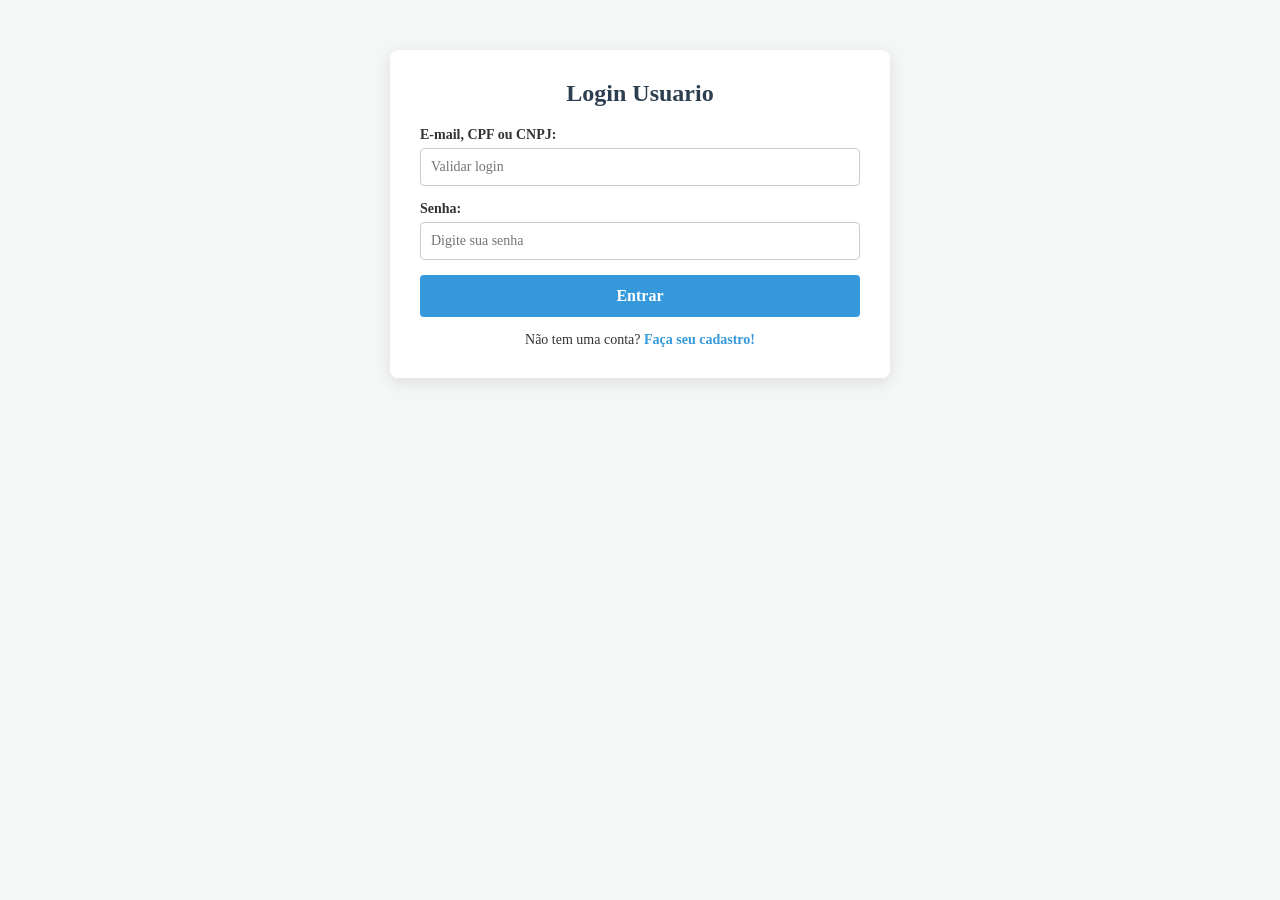
==== index.html @ 521ee516 "Rename index (1).html to index.html" ====
<!DOCTYPE html>
<html lang="pt-br">

<head>
    <meta charset="UTF-8">
    <meta name="viewport" content="width=device-width, initial-scale=1.0">
    <title>Pagina de Login</title>
    <link rel="stylesheet" href="cssGlobal.css">
</head>

<body>

    <div id="container">
        <h2>Login Usuario</h2>
        
        <!-- nesse coiso de baixo voce bota php  -->
        <form action="login.php" method="POST">
        
            <div class="grupo">
                <label for="login">E-mail, CPF ou CNPJ:</label>
                <input type="text" id="login" name="identificar" required placeholder="Validar login">
            </div>
            
            <div class="grupo">
                <label for="senha">Senha:</label>
                <input type="password" id="senha" name="Senha" required placeholder="Digite sua senha">
            </div>
            
            <button type="submit">Entrar</button>
        </form>
        
        <div class="link">
            <p>Não tem uma conta? <a href="Cadastro.html">Faça seu cadastro!</a></p>
        </div>
		
    </div>
	
</body>

</html>
---- cssGlobal.css ----
*{
	margin: 0;
	padding: 0;
	box-sizing: border-box;
	font-family: 'Times New Roman', Times, serif;
}

body
{
	background-color: #f4f7f6;
	color: #333;
    display: flex;
    flex-direction: column;
    min-height: 100vh;
}

#container 
{
    max-width: 500px;
    width: 90%;
    margin: 50px auto;
    background: #ffffff;
    padding: 30px;
    border-radius: 8px;
    box-shadow: 0 4px 15px rgba(0,0,0,0.1);
}

h2 
{
    text-align: center;
    margin-bottom: 20px;
    color: #2c3e50;
}


.grupo 
{
    margin-bottom: 15px;
}

label 
{
    display: block;
    margin-bottom: 5px;
    font-weight: 600;
    font-size: 14px;
}

input, select, textarea 
{
    width: 100%;
    padding: 10px;
    border: 1px solid #ccc;
    border-radius: 4px;
    font-size: 14px;
}

input:focus, select:focus, textarea:focus 
{
    border-color: #3498db;
    outline: none;
}

button 
{
    width: 100%;
    padding: 12px;
    background-color: #3498db;
    color: white;
    border: none;
    border-radius: 4px;
    font-size: 16px;
    font-weight: bold;
    cursor: pointer;
    transition: background 0.3s;
}

button:hover 
{
    background-color: #2980b9;
}

.link 
{
    text-align: center;
    margin-top: 15px;
    font-size: 14px;
}

.link a 
{
    color: #3498db;
    text-decoration: none;
    font-weight: bold;
}


#botoesCadastro 
{
    display: flex;
    justify-content: space-around;
    margin-bottom: 20px;
    border-bottom: 2px solid #ddd;
}

.tab-btn 
{
    padding: 10px 20px;
    cursor: pointer;
    font-weight: bold;
    color: #7f8c8d;
    transition: color 0.3s;
}

.tab-btn.active 
{
    color: #3498db;
    border-bottom: 3px solid #3498db;
}

.form-cadastro 
{
    display: none;
}

.form-cadastro.active 
{
    display: block;
}

header 
{
    background-color: #2c3e50;
    color: white;
    padding: 20px;
    display: flex;
    justify-content: space-between;
    align-items: center;
}

#logo 
{
    font-size: 24px;
    font-weight: bold;
}

nav a 
{
    color: white;
    text-decoration: none;
    margin-left: 20px;
}

#vitrine 
{
    max-width: 1200px;
    margin: 30px auto;
    padding: 0 20px;
}

#produtos 
{
    display: grid;
    grid-template-columns: repeat(auto-fill, minmax(250px, 1fr));
    gap: 20px;
    margin-top: 20px;
}


.produto-card 
{
    background: white;
    border-radius: 8px;
    overflow: hidden;
    box-shadow: 0 2px 8px rgba(0,0,0,0.1);
    display: flex;
    flex-direction: column;
}

.produtoImagem 
{
    width: 100%;
    height: 200px;
    background-color: #e0e0e0;
    display: flex;
    align-items: center;
    justify-content: center;
    color: #7f8c8d;
}

.produtoInformacoes 
{
    padding: 15px;
    flex-grow: 1;
    display: flex;
    flex-direction: column;
    justify-content: space-between;
}

.titulo 
{
    font-size: 18px;
    margin-bottom: 10px;
    color: #2c3e50;
}

.descricao 
{
    font-size: 14px;
    color: #7f8c8d;
    margin-bottom: 15px;
}

#link-vendedor 
{
    display: inline-block; 
    transition: color 0.3s ease;
}

nav a.active 
{
    border-bottom: 2px solid #3498db;
    padding-bottom: 5px;
    font-weight: bold;
}
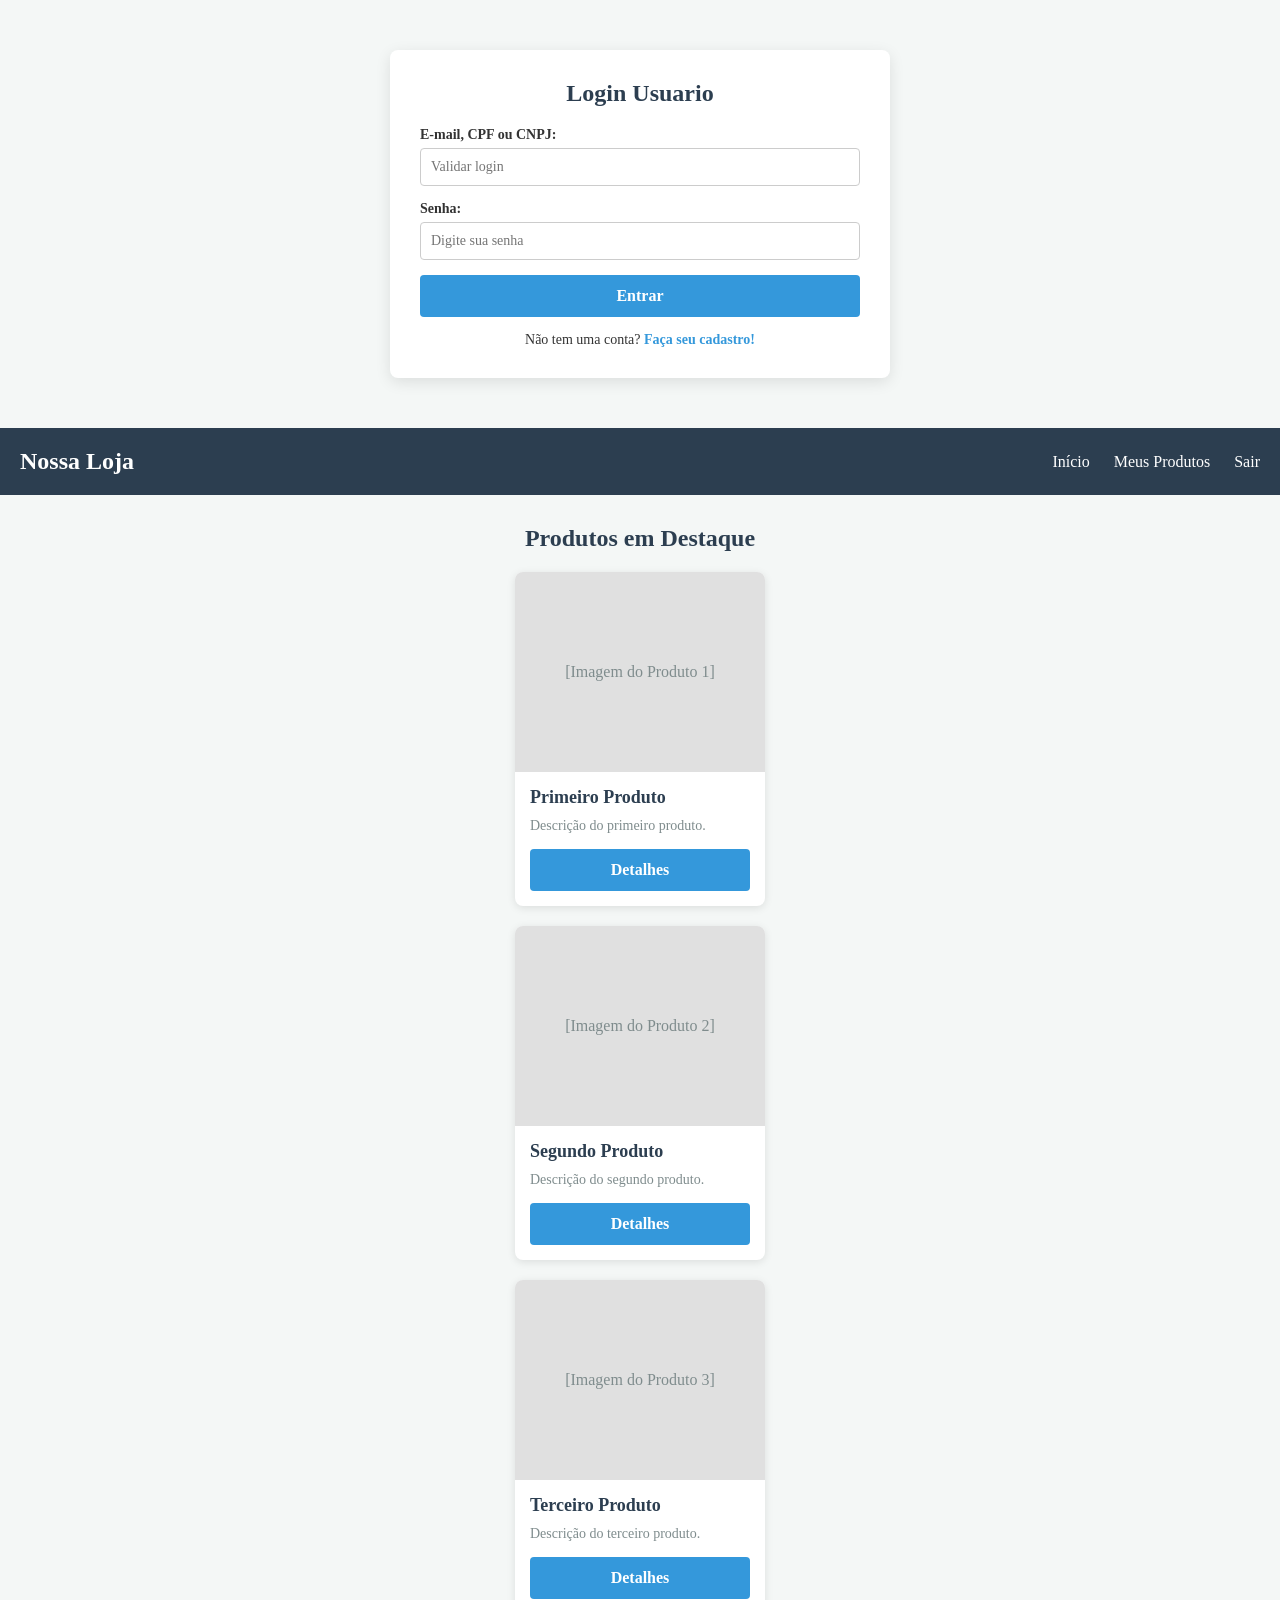
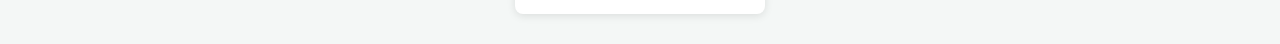
==== commit 8c5e805d: "Update index.html" ====
--- a/index.html
+++ b/index.html
@@ -34,7 +34,82 @@
         </div>
 		
     </div>
-	
+	<!DOCTYPE html>
+<html lang="pt-br">
+<head>
+
+    <meta charset="UTF-8">
+    <meta name="viewport" content="width=device-width, initial-scale=1.0">
+    <title>Nossa Vitrine</title>
+    <link rel="stylesheet" href="cssGlobal.css">
+</head>
+
+<body>
+
+    <header>
+        <div id="logo">Nossa Loja</div>
+		
+        <nav>
+            <a href="#">Início</a>
+            <a href="#">Meus Produtos</a>
+            <a href="index.html">Sair</a>
+        </nav>
+		
+    </header>
+    
+    <main id="vitrine">
+    
+        <h2>Produtos em Destaque</h2>
+        
+        <div id="produtos">
+            
+            <div class="produto-card">
+			
+                <div class="produtoImagem">
+                    <span>[Imagem do Produto 1]</span>
+                </div>
+				
+                <div class="produtoInformacoes">
+                    <h3 class="titulo">Primeiro Produto</h3>
+                    <p class="descricao">Descrição do primeiro produto.</p>
+                    <button>Detalhes</button>
+                </div>
+				
+            </div>
+            
+            <div class="produto-card">
+			
+                <div class="produtoImagem">
+                    <span>[Imagem do Produto 2]</span>
+                </div>
+				
+                <div class="produtoInformacoes">
+                    <h3 class="titulo">Segundo Produto</h3>
+                    <p class="descricao">Descrição do segundo produto.</p>
+                    <button>Detalhes</button>
+                </div>
+				
+            </div>
+            
+            <div class="produto-card">
+			
+                <div class="produtoImagem">
+                    <span>[Imagem do Produto 3]</span>
+                </div>
+				
+                <div class="produtoInformacoes">
+                    <h3 class="titulo">Terceiro Produto</h3>
+                    <p class="descricao">Descrição do terceiro produto.</p>
+                    <button>Detalhes</button>
+                </div>
+				
+            </div>
+
+        </div>
+    </main>
+<script src="validacao.js"></script>
+</body>
+</html>
 </body>
 
 </html>
